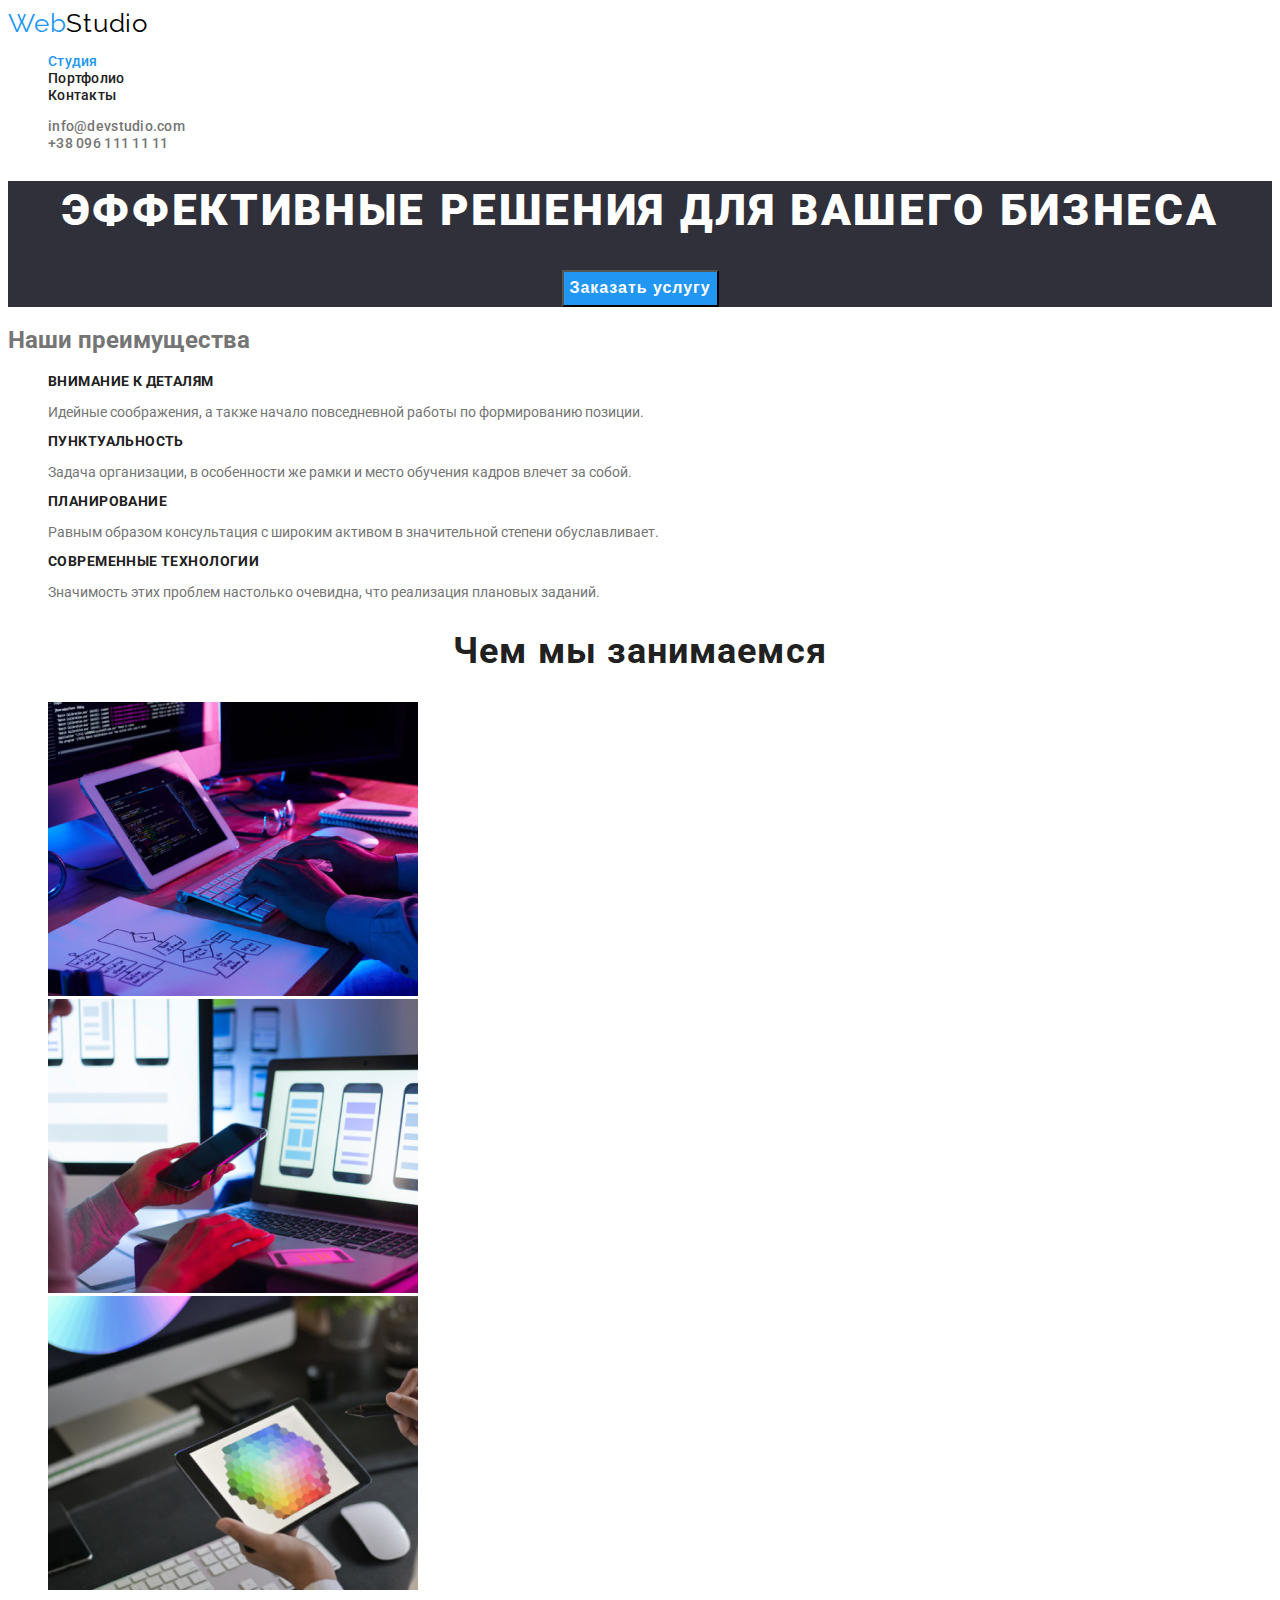
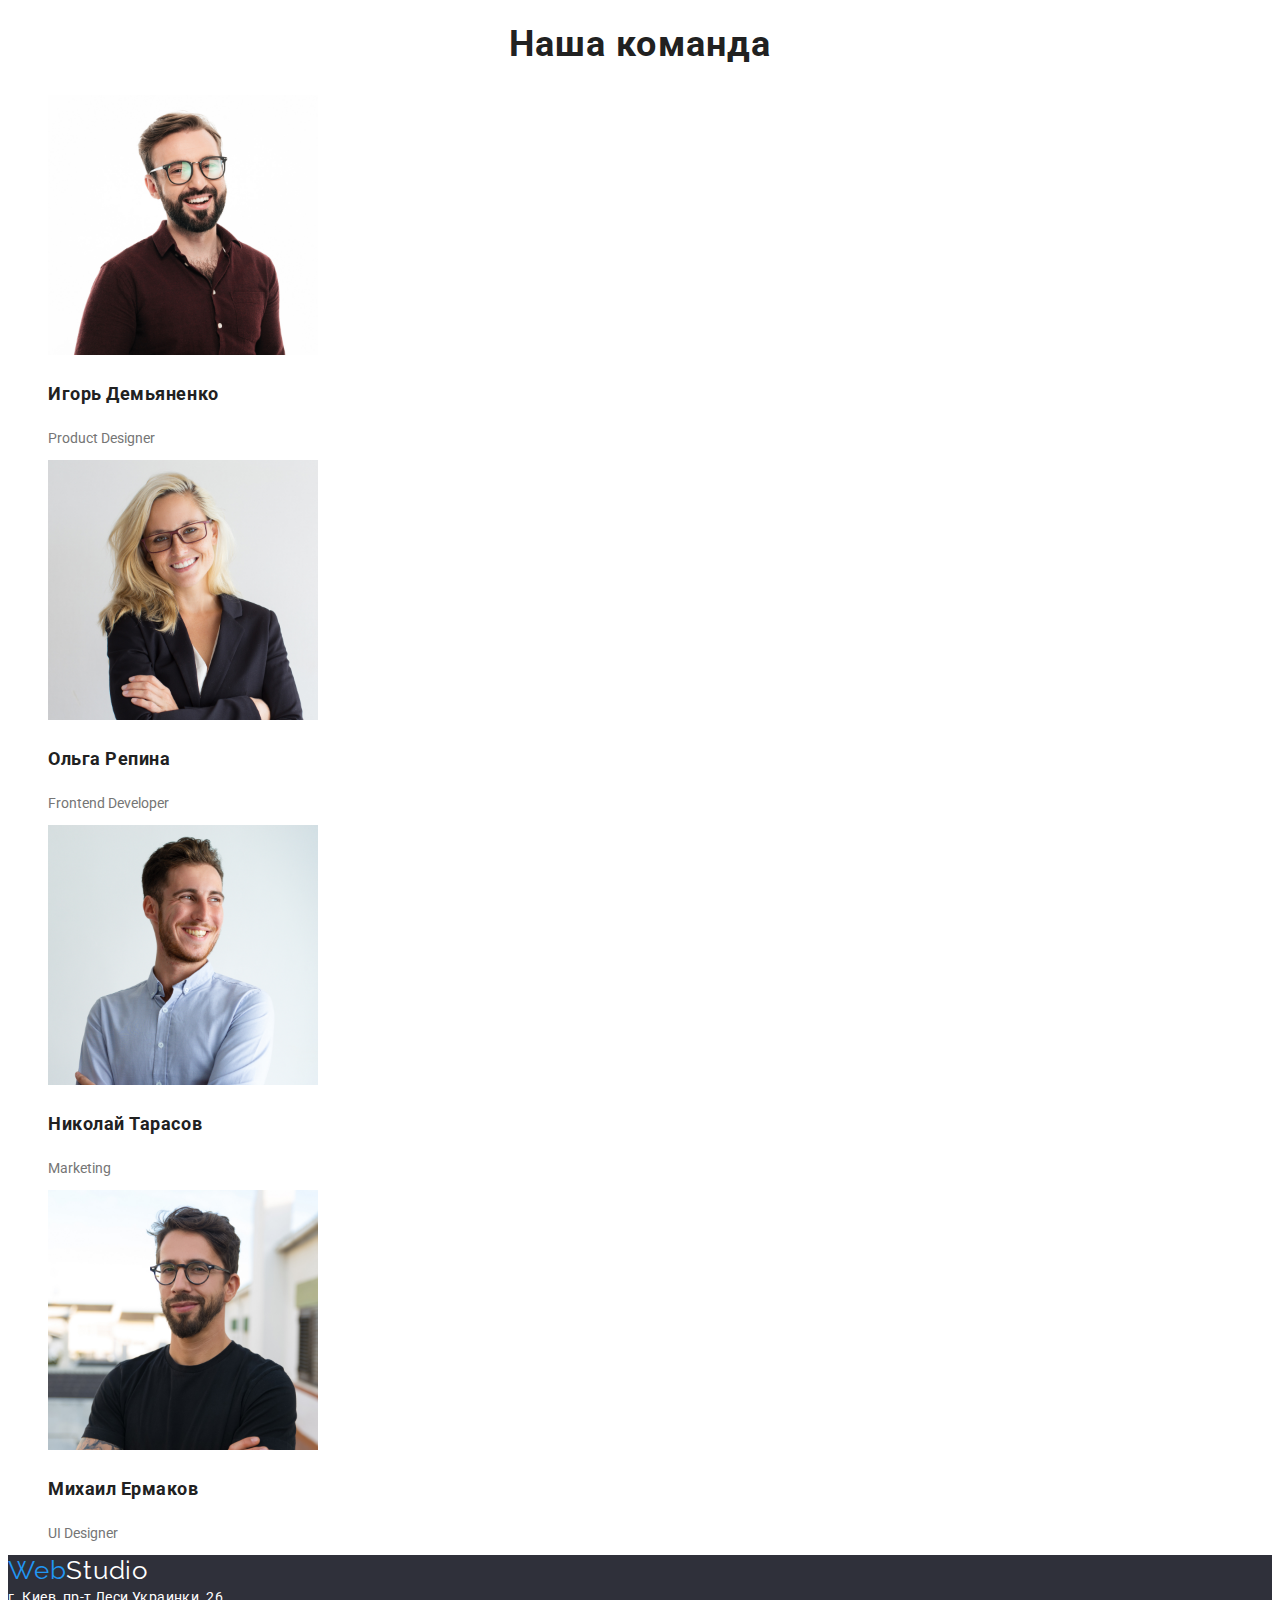
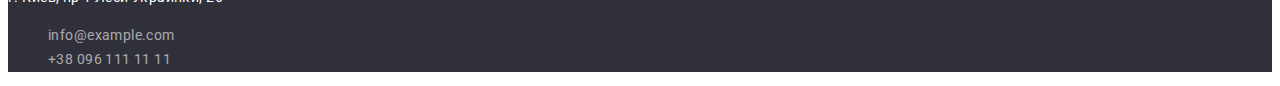
==== index.html @ 25896014 "Add index.html from hw-02 to hw-03" ====
<!DOCTYPE html>
<html lang="ru">
<head>
    <meta charset="UTF-8">
    <meta name="viewport" content="width=device-width, initial-scale=1.0">
    <title>WebStudio</title>
    <link rel="preconnect" href="https://fonts.gstatic.com">
    <link href="https://fonts.googleapis.com/css2?family=Raleway:wght@700&family=Roboto:wght@400;500;700;900&display=swap"
        rel="stylesheet">
    <link rel="stylesheet" href="https://cdnjs.cloudflare.com/ajax/libs/modern-normalize/1.0.0/modern-normalize.min.css"
        integrity="sha512-ISS7cAi1PEhQ8jnbJpJZMd29NlhNj4AWYyLOSp2CE/CsHxTCu+r+t0D2yoJudVrd0/8fTVPUVDzY5Tvli75u/g=="
        crossorigin="anonymous" />
    <link rel="stylesheet" href="./css/styles.css" />  
</head>

<body>
    <!--Шапка сайта-->
    <header class="page-header">
        <nav>
            <a href="./index.html" class="logo">
                <span class="web-logo">Web</span><span class="studio-logo">Studio</span>
            </a>
            <ul class="site-nav list">
                <li><a href="./index.html" class="link current">Студия</a></li>
                <li><a href="./portfolio.html" class="link">Портфолио</a></li>
                <li><a href="./index.html" class="link">Контакты</a></li>
            </ul>
        </nav>
        <address>
            <ul class="contacts-list list">
                <li><a href="mailto:info@devstudio.com" class="contact">info@devstudio.com</a></li>
                <li><a href="tel:+380961111111" class="contact">+38 096 111 11 11</a></li>
            </ul>
        </address>
    </header>

    <!--Main-->
    <main>
        <!--Эффективные решения для вашего бизнеса-->
        <section class="hero">
            <h1 class="hero-title">Эффективные решения для вашего бизнеса</h1>
            <button type="button" class="hero-button">Заказать услугу</button>
        </section>

        <!--Наши преимущества-->
        <section class="section-features">
            <h2>Наши преимущества</h2>
            <ul class="feature-list list">
                <li>
                    <h3 class="title">Внимание к деталям</h3>
                    <p class="text">Идейные соображения, а также начало повседневной работы по формированию позиции.</p>
                </li>
                <li>
                    <h3 class="title">Пунктуальность</h3>
                    <p>Задача организации, в особенности же рамки и место обучения кадров влечет за собой.</p>
                </li>
                <li>
                    <h3 class="title">Планирование</h3>
                    <p>Равным образом консультация с широким активом в значительной степени обуславливает.</p>
                </li>
                <li>
                    <h3 class="title">Современные технологии</h3>
                    <p>Значимость этих проблем настолько очевидна, что реализация плановых заданий.</p>
                </li>
            </ul>
        </section>

        <!--Чем мы занимаемся-->
        <section class="section-work">
            <h2 class="section-title">Чем мы занимаемся</h2>
            <ul class="work-list list">
                <li><img src="./images/pic_1.jpg" alt="Работа за ноутбуком" width="370"></li>
                <li><img src="./images/pic_2.jpg" alt="Одновременная проверка на телефоне" width="370"></li>
                <li><img src="./images/pic_3.jpg" alt="Проверка цветовой гаммы на планшете" width="370"></li>
            </ul>
        </section>

        <!--Наша команда-->
        <section class="section-team">
            <h2 class="section-title">Наша команда</h2>
            <ul class="section-team-list list">
                <li>
                    <img src="./images/team_1.jpg" alt="Игорь Демьяненко" width="270">
                    <h3 class="title">Игорь Демьяненко</h3>
                    <p>Product Designer</p>
                </li>
                <li>
                    <img src="./images/team_2.jpg" alt="Ольга Репина" width="270">
                    <h3 class="title">Ольга Репина</h3>
                    <p>Frontend Developer</p>
                </li>
                <li>
                    <img src="./images/team_3.jpg" alt="Николай Тарасов" width="270">
                    <h3 class="title">Николай Тарасов</h3>
                    <p>Marketing</p>
                </li>
                <li>
                    <img src="./images/team_4.jpg" alt="Михаил Ермаков" width="270">
                    <h3 class="title">Михаил Ермаков</h3>
                    <p>UI Designer</p>
                </li>
            </ul>
        </section>
    </main>

    <!--Footer-->
    <footer>
        <a href="./index.html" class="logo">
            <span class="web-logo">Web</span><span class="studio-logo-footer">Studio</span>
        </a>
                <address class="address-footer">г. Киев, пр-т Леси Украинки, 26</address>
        <ul class="contacts-footer list">
            <li><a href="mailto:info@example.com" class="contact-footer">info@example.com</a></li>
            <li><a href="tel:+380961111111" class="contact-footer">+38 096 111 11 11</a></li>
        </ul>
    </footer>
</body>

</html>
---- css/styles.css ----
/* цвет текста (nav) #212121 */
/* цвет основного текста (contacts i p) #757575 */
/* цвет лого-ховера-активной ссылки (акцент цвет)- #2196F3, #000000, */
/* цвет заголовков - #212121 */
/* цвет фона вторичный (наша команда) - #F5F4FA */
/* цвет адресса в футере - #FFFFFF */
/* цвет контактов в футере - rgba(255, 255, 255, 0.6) */
/* цвет фона в футере - #2F303A */

:root {
  --primary-text-color: #757575;
  --title-text-color: #212121;
  --accent-color: #2196f3;
  --logo-second-part-header-text-color: #000000;
  --primary-bg-color: #ffffff;
  --secondary-bg-color: #f5f4fa;
  --email-tel-footer-color: rgba(255, 255, 255, 0.6);
  --bg-footer-color: #2f303a;
}

body {
  background-color: var(--primary-bg-color);
  color: var(--primary-text-color);

  font-family: Roboto;
}

/* Стили для index.html */

.list {
  list-style: none;
  font-style: normal;
  text-decoration: none;
  font-size: 14px;
}

/* Лого WebStudio */

.logo {
  text-decoration: none;
  font-family: Raleway, sans-serif;
  font-weight: 700px;
  font-size: 26px;
  line-height: 1.19;
  letter-spacing: 0.03em;
}

.web-logo {
  color: var(--accent-color);
}

.studio-logo {
  color: var(--logo-second-part-header-text-color);
}

/* Site-nav */

.site-nav .link {
  color: var(--title-text-color);
}

.site-nav .link,
.contacts-list .contact {
  text-decoration: none;
  font-weight: 500;
  font-size: 14px;
  line-height: 1.14;
  letter-spacing: 0.02em;
}

.site-nav .link:hover,
.site-nav .link:focus,
.contacts-list .contact:hover,
.contacts-list .contact:focus {
  color: var(--accent-color);
}

.site-nav .link.current {
  color: var(--accent-color);
}

.contacts-list .contact {
  color: var(--primary-text-color);
  font-style: normal;
}

/* Эффективные решения для вашего бизнеса */

.hero {
  background-color: var(--bg-footer-color);
  text-align: center;
}

.hero .hero-title {
  font-weight: 900;
  font-size: 44px;
  line-height: 1.36;
  /* text-align: center; */
  letter-spacing: 0.06em;
  text-transform: uppercase;

  color: var(--primary-bg-color);
}

/* Button */

.hero-button {
  /* font-family: inherit; */
  /* font-style: normal; */
  font-weight: 700;
  font-size: 16px;
  line-height: 1.88;
  /* display: flex;
  align-items: center; */
  /* text-align: center; */
  letter-spacing: 0.06em;

  color: var(--primary-bg-color);
  background-color: var(--accent-color);
}

/* Наши преимущества */

.section-features .title {
  font-weight: 700;
  font-size: 14px;
  line-height: 1.14;
  letter-spacing: 0.03em;
  text-transform: uppercase;

  color: var(--title-text-color);
}

/* Наша команда */

.section-title {
  font-weight: 700;
  font-size: 36px;
  line-height: 1.17;
  text-align: center;
  letter-spacing: 0.03em;

  color: var(--title-text-color);
}

.title {
  font-weight: 500;
  font-size: 16px;
  line-height: 1.19;
  /* text-align: center; */
  letter-spacing: 0.03em;

  color: var(--title-text-color);
}

/* Footer */
.studio-logo-footer {
  color: var(--primary-bg-color);
}

footer {
  background-color: var(--bg-footer-color);
}
.address-footer,
.contact-footer {
  font-style: normal;
  font-weight: 400;
  font-size: 14px;
  line-height: 1.71;
  letter-spacing: 0.03em;
}

.address-footer {
  color: var(--primary-bg-color);
}

.contact-footer {
  color: var(--email-tel-footer-color);

  text-decoration: inherit;
}

/* Стили для portfolio.html */

/* Наши работы */
.nav-button .button {
  background-color: var(--secondary-bg-color);
  color: var(--title-text-color);

  font-family: inherit;
  font-weight: 500;
  font-size: 16px;
  line-height: 1.63;
}

.nav-button .button:hover,
.nav-button .button:focus {
  background-color: var(--accent-color);
  color: var(--primary-bg-color);
}

.list .link {
  text-decoration: none;
}

.title {
  font-weight: 700;
  font-size: 18px;
  line-height: 2;

  color: var(--title-text-color);
}

.work-list p {
  font-weight: 400;
  font-size: 16px;
  line-height: 1.88;
  letter-spacing: 0.03em;

  color: var(--primary-text-color);
}
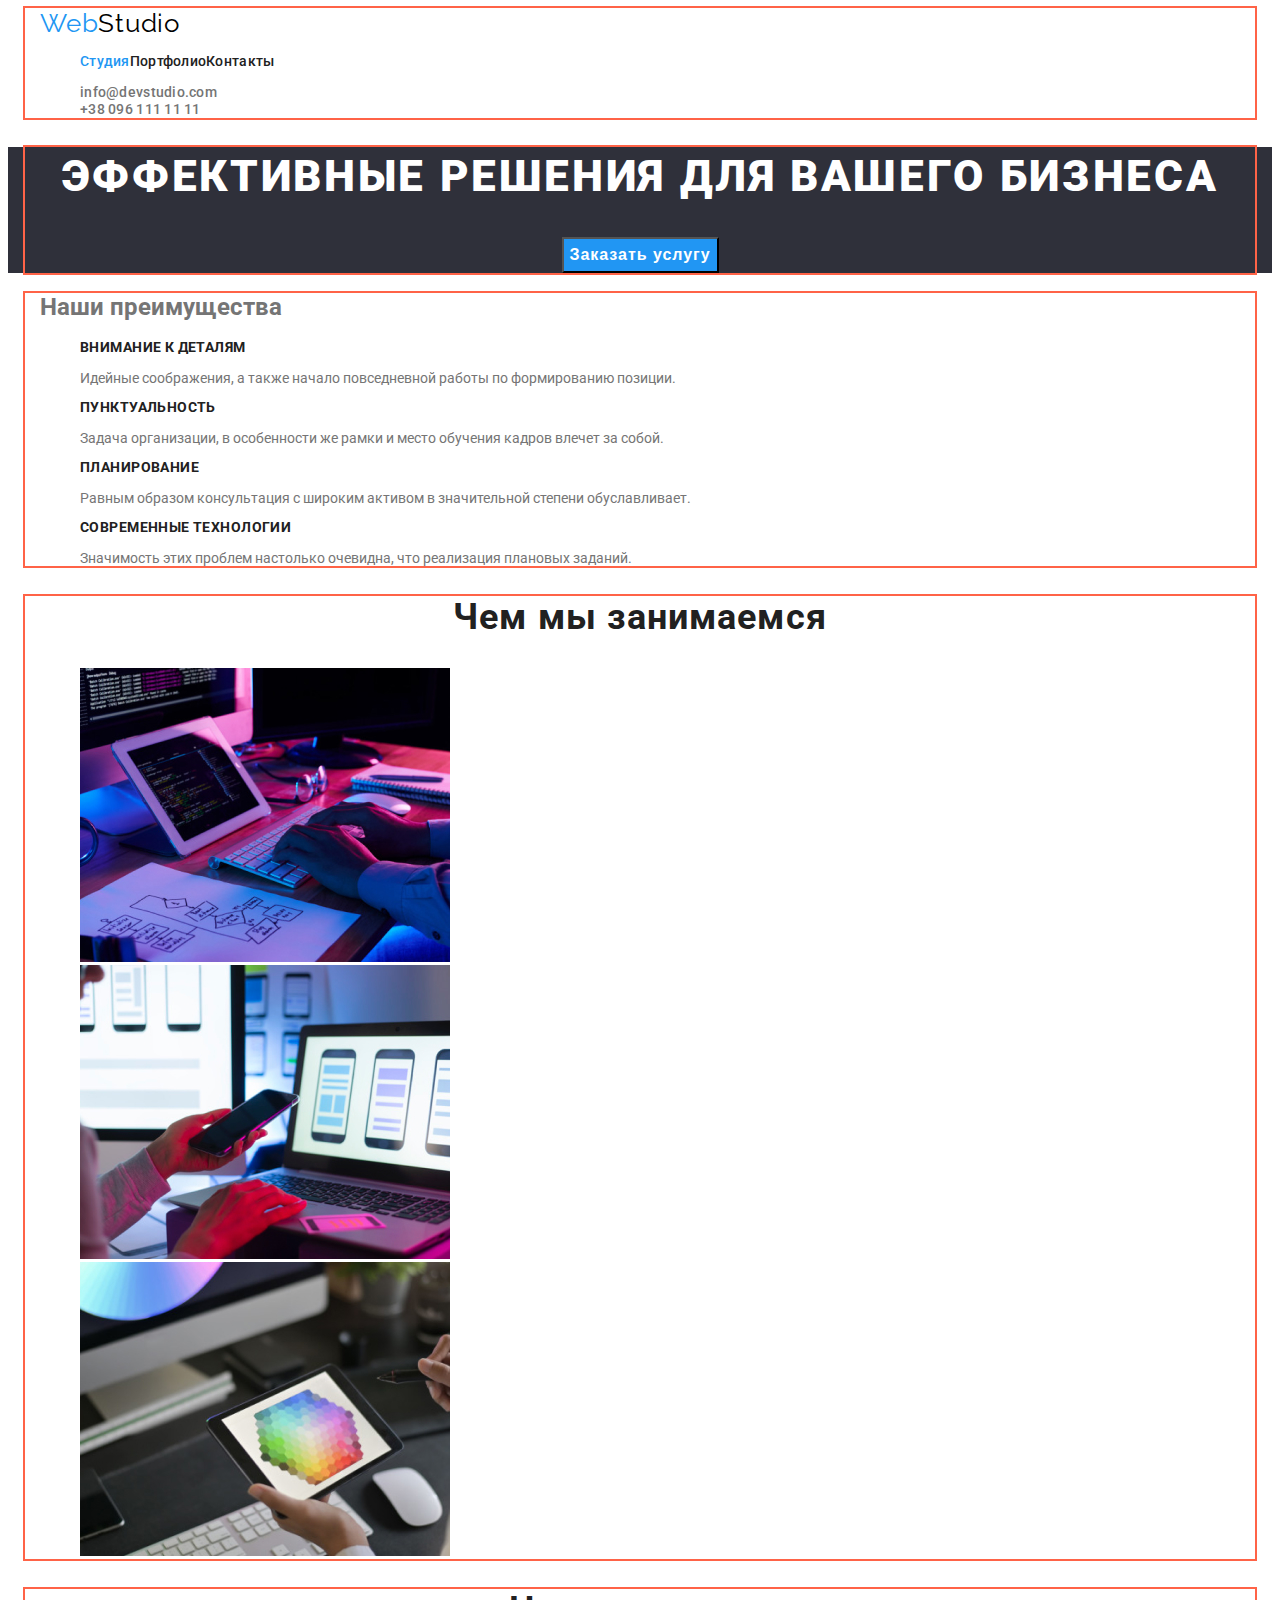
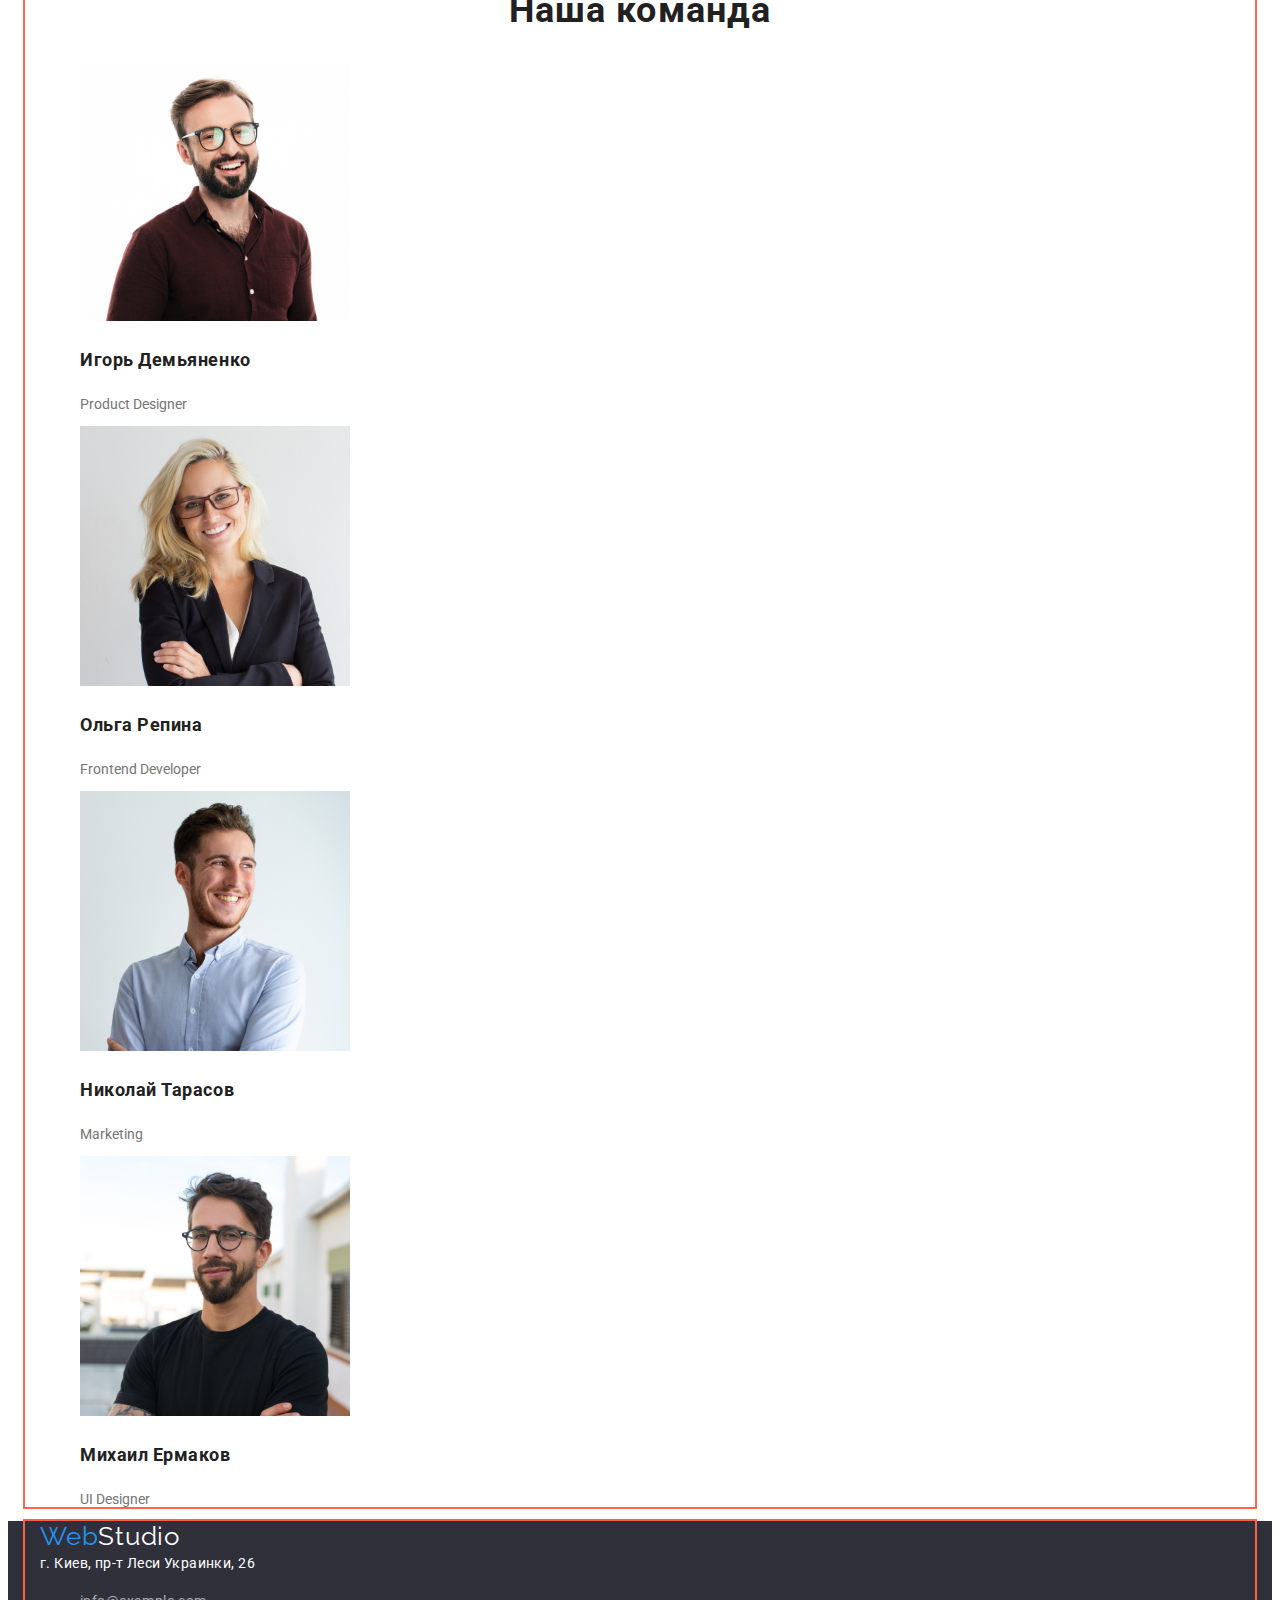
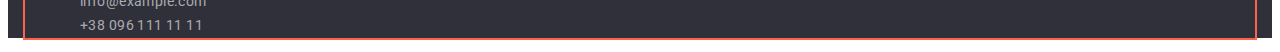
==== commit 4264737f: "Added containers" ====
--- a/index.html
+++ b/index.html
@@ -16,103 +16,115 @@
 <body>
     <!--Шапка сайта-->
     <header class="page-header">
-        <nav>
-            <a href="./index.html" class="logo">
-                <span class="web-logo">Web</span><span class="studio-logo">Studio</span>
-            </a>
-            <ul class="site-nav list">
-                <li><a href="./index.html" class="link current">Студия</a></li>
-                <li><a href="./portfolio.html" class="link">Портфолио</a></li>
-                <li><a href="./index.html" class="link">Контакты</a></li>
-            </ul>
-        </nav>
-        <address>
-            <ul class="contacts-list list">
-                <li><a href="mailto:info@devstudio.com" class="contact">info@devstudio.com</a></li>
-                <li><a href="tel:+380961111111" class="contact">+38 096 111 11 11</a></li>
-            </ul>
-        </address>
+        <div class="container">
+            <nav>
+                <a href="./index.html" class="logo">
+                    <span class="web-logo">Web</span><span class="studio-logo">Studio</span>
+                </a>
+                <ul class="site-nav list">
+                    <li><a href="./index.html" class="link current">Студия</a></li>
+                    <li><a href="./portfolio.html" class="link">Портфолио</a></li>
+                    <li><a href="./index.html" class="link">Контакты</a></li>
+                </ul>
+            </nav>
+            <address>
+                <ul class="contacts-list list">
+                    <li><a href="mailto:info@devstudio.com" class="contact">info@devstudio.com</a></li>
+                    <li><a href="tel:+380961111111" class="contact">+38 096 111 11 11</a></li>
+                </ul>
+            </address>
+        </div>
     </header>
 
     <!--Main-->
     <main>
         <!--Эффективные решения для вашего бизнеса-->
         <section class="hero">
-            <h1 class="hero-title">Эффективные решения для вашего бизнеса</h1>
-            <button type="button" class="hero-button">Заказать услугу</button>
+            <div class ="container">
+                <h1 class="hero-title">Эффективные решения для вашего бизнеса</h1>
+                <button type="button" class="hero-button">Заказать услугу</button>
+            </div>
         </section>
 
         <!--Наши преимущества-->
         <section class="section-features">
-            <h2>Наши преимущества</h2>
-            <ul class="feature-list list">
-                <li>
-                    <h3 class="title">Внимание к деталям</h3>
-                    <p class="text">Идейные соображения, а также начало повседневной работы по формированию позиции.</p>
-                </li>
-                <li>
-                    <h3 class="title">Пунктуальность</h3>
-                    <p>Задача организации, в особенности же рамки и место обучения кадров влечет за собой.</p>
-                </li>
-                <li>
-                    <h3 class="title">Планирование</h3>
-                    <p>Равным образом консультация с широким активом в значительной степени обуславливает.</p>
-                </li>
-                <li>
-                    <h3 class="title">Современные технологии</h3>
-                    <p>Значимость этих проблем настолько очевидна, что реализация плановых заданий.</p>
-                </li>
-            </ul>
+            <div class="container">
+                <h2>Наши преимущества</h2>
+                <ul class="feature-list list">
+                    <li>
+                        <h3 class="title">Внимание к деталям</h3>
+                        <p class="text">Идейные соображения, а также начало повседневной работы по формированию позиции.</p>
+                    </li>
+                    <li>
+                        <h3 class="title">Пунктуальность</h3>
+                        <p>Задача организации, в особенности же рамки и место обучения кадров влечет за собой.</p>
+                    </li>
+                    <li>
+                        <h3 class="title">Планирование</h3>
+                        <p>Равным образом консультация с широким активом в значительной степени обуславливает.</p>
+                    </li>
+                    <li>
+                        <h3 class="title">Современные технологии</h3>
+                        <p>Значимость этих проблем настолько очевидна, что реализация плановых заданий.</p>
+                    </li>
+                </ul>
+            </div>
         </section>
 
         <!--Чем мы занимаемся-->
         <section class="section-work">
-            <h2 class="section-title">Чем мы занимаемся</h2>
-            <ul class="work-list list">
-                <li><img src="./images/pic_1.jpg" alt="Работа за ноутбуком" width="370"></li>
-                <li><img src="./images/pic_2.jpg" alt="Одновременная проверка на телефоне" width="370"></li>
-                <li><img src="./images/pic_3.jpg" alt="Проверка цветовой гаммы на планшете" width="370"></li>
-            </ul>
+            <div class="container">
+                <h2 class="section-title">Чем мы занимаемся</h2>
+                <ul class="work-list list">
+                    <li><img src="./images/pic_1.jpg" alt="Работа за ноутбуком" width="370"></li>
+                    <li><img src="./images/pic_2.jpg" alt="Одновременная проверка на телефоне" width="370"></li>
+                    <li><img src="./images/pic_3.jpg" alt="Проверка цветовой гаммы на планшете" width="370"></li>
+                </ul>
+            </div> 
         </section>
 
         <!--Наша команда-->
         <section class="section-team">
-            <h2 class="section-title">Наша команда</h2>
-            <ul class="section-team-list list">
-                <li>
-                    <img src="./images/team_1.jpg" alt="Игорь Демьяненко" width="270">
-                    <h3 class="title">Игорь Демьяненко</h3>
-                    <p>Product Designer</p>
-                </li>
-                <li>
-                    <img src="./images/team_2.jpg" alt="Ольга Репина" width="270">
-                    <h3 class="title">Ольга Репина</h3>
-                    <p>Frontend Developer</p>
-                </li>
-                <li>
-                    <img src="./images/team_3.jpg" alt="Николай Тарасов" width="270">
-                    <h3 class="title">Николай Тарасов</h3>
-                    <p>Marketing</p>
-                </li>
-                <li>
-                    <img src="./images/team_4.jpg" alt="Михаил Ермаков" width="270">
-                    <h3 class="title">Михаил Ермаков</h3>
-                    <p>UI Designer</p>
-                </li>
-            </ul>
+            <div class="container">
+                <h2 class="section-title">Наша команда</h2>
+                <ul class="section-team-list list">
+                    <li>
+                        <img src="./images/team_1.jpg" alt="Игорь Демьяненко" width="270">
+                        <h3 class="title">Игорь Демьяненко</h3>
+                        <p>Product Designer</p>
+                    </li>
+                    <li>
+                        <img src="./images/team_2.jpg" alt="Ольга Репина" width="270">
+                        <h3 class="title">Ольга Репина</h3>
+                        <p>Frontend Developer</p>
+                    </li>
+                    <li>
+                        <img src="./images/team_3.jpg" alt="Николай Тарасов" width="270">
+                        <h3 class="title">Николай Тарасов</h3>
+                        <p>Marketing</p>
+                    </li>
+                    <li>
+                        <img src="./images/team_4.jpg" alt="Михаил Ермаков" width="270">
+                        <h3 class="title">Михаил Ермаков</h3>
+                        <p>UI Designer</p>
+                    </li>
+                </ul>
+            </div>
         </section>
     </main>
 
     <!--Footer-->
     <footer>
-        <a href="./index.html" class="logo">
-            <span class="web-logo">Web</span><span class="studio-logo-footer">Studio</span>
-        </a>
-                <address class="address-footer">г. Киев, пр-т Леси Украинки, 26</address>
-        <ul class="contacts-footer list">
-            <li><a href="mailto:info@example.com" class="contact-footer">info@example.com</a></li>
-            <li><a href="tel:+380961111111" class="contact-footer">+38 096 111 11 11</a></li>
-        </ul>
+        <div class="container">
+            <a href="./index.html" class="logo">
+                <span class="web-logo">Web</span><span class="studio-logo-footer">Studio</span>
+            </a>
+            <address class="address-footer">г. Киев, пр-т Леси Украинки, 26</address>
+            <ul class="contacts-footer list">
+                <li><a href="mailto:info@example.com" class="contact-footer">info@example.com</a></li>
+                <li><a href="tel:+380961111111" class="contact-footer">+38 096 111 11 11</a></li>
+            </ul>
+        </div>
     </footer>
 </body>
 
--- a/css/styles.css
+++ b/css/styles.css
@@ -34,6 +34,18 @@
   font-size: 14px;
 }
 
+/* Common */
+
+.container {
+  width: 1200px;
+  margin-right: auto;
+  margin-left: auto;
+  padding-left: 15px;
+  padding-right: 15px;
+
+  outline: 2px solid tomato;
+}
+
 /* Лого WebStudio */
 
 .logo {
@@ -54,6 +66,10 @@
 }
 
 /* Site-nav */
+
+.site-nav {
+  display: flex;
+}
 
 .site-nav .link {
   color: var(--title-text-color);
@@ -107,9 +123,12 @@
 .hero-button {
   /* font-family: inherit; */
   /* font-style: normal; */
+  display: inline-block;
   font-weight: 700;
   font-size: 16px;
   line-height: 1.88;
+
+  padding: 10px, 32px;
   /* display: flex;
   align-items: center; */
   /* text-align: center; */
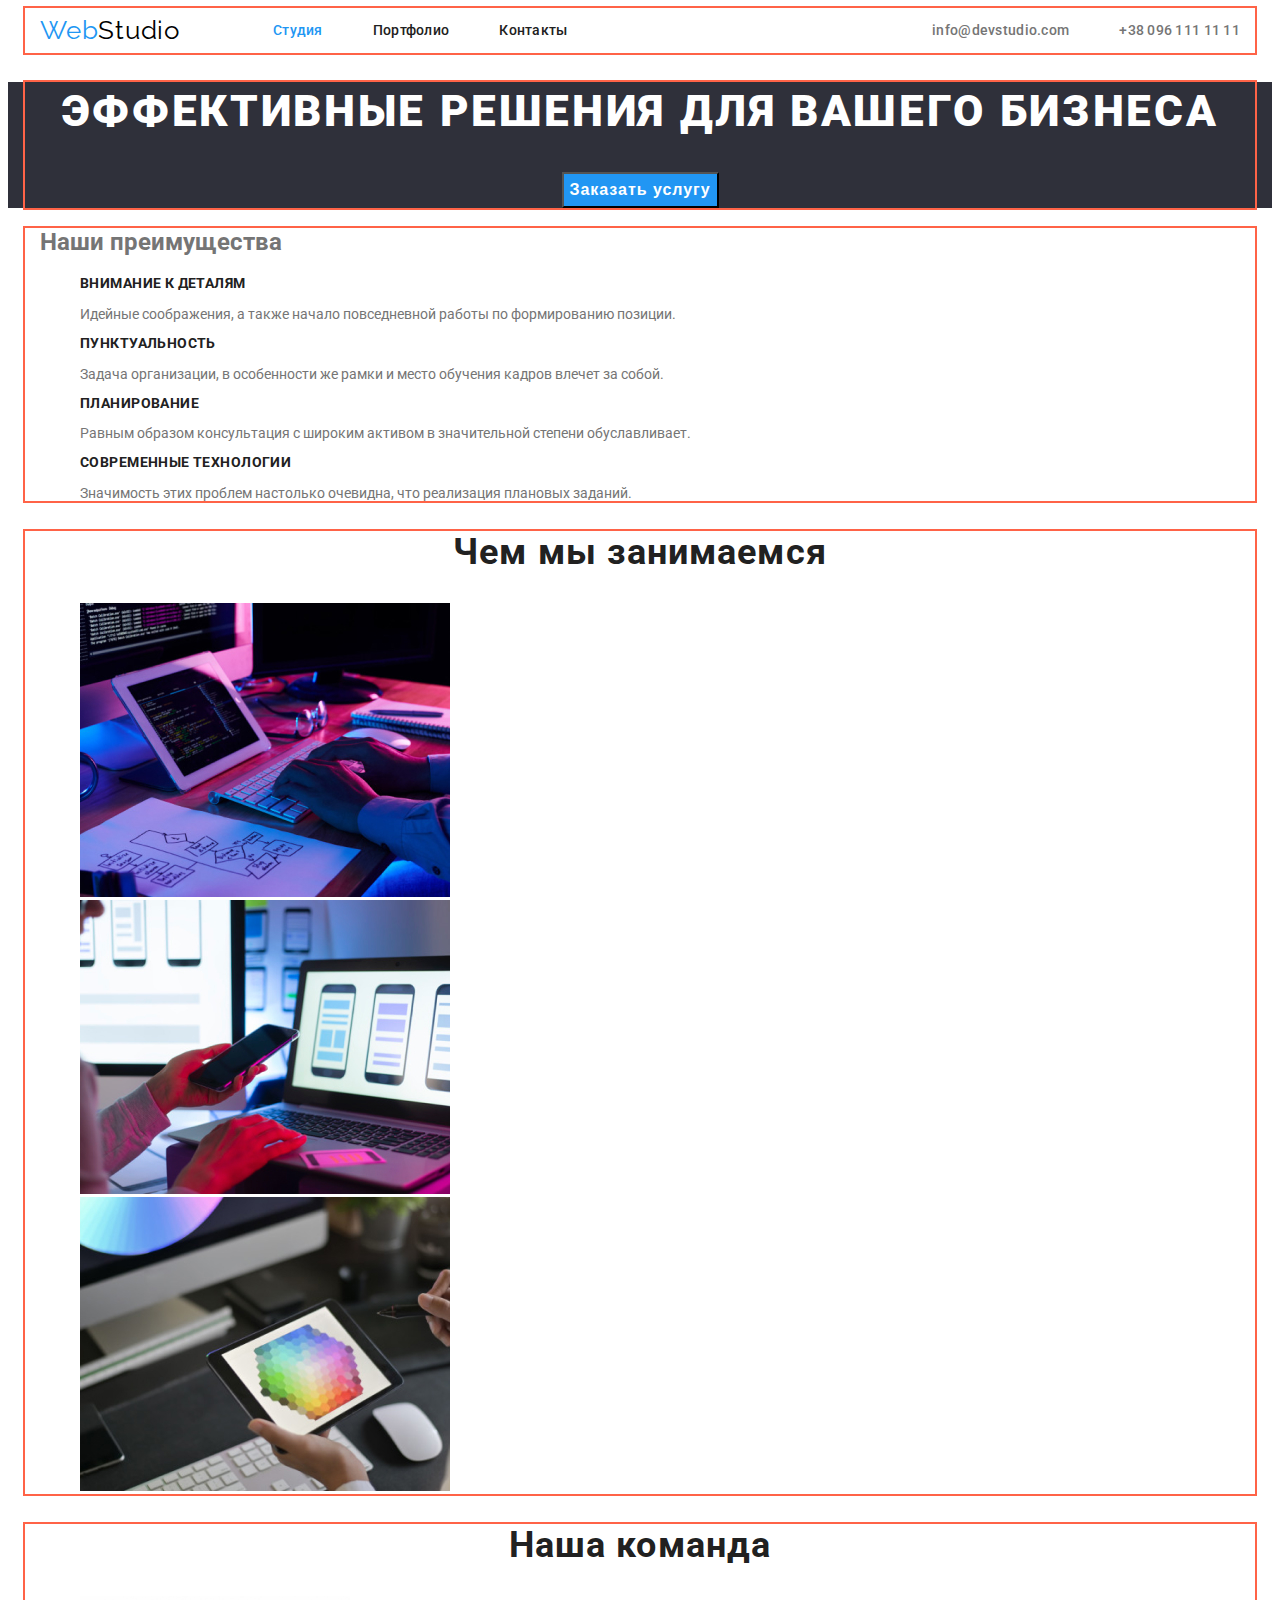
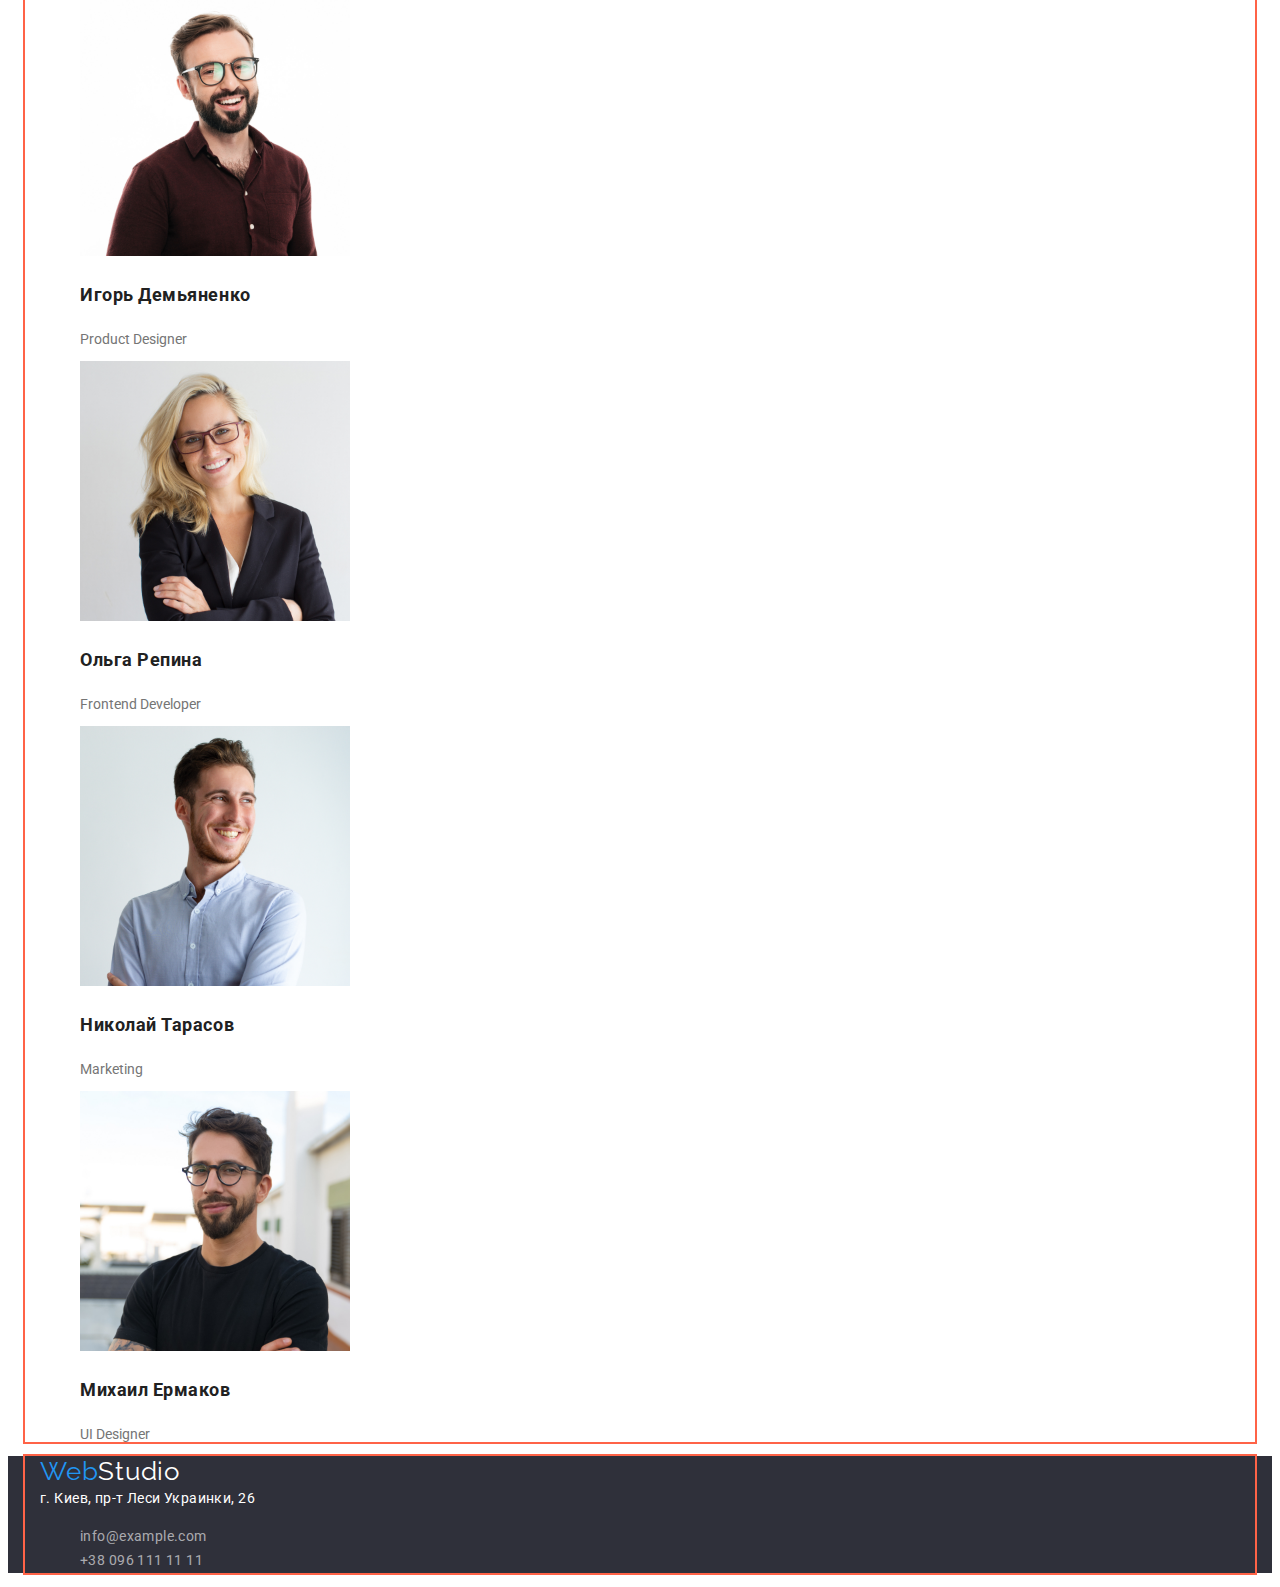
==== commit e8495c4e: "Added header" ====
--- a/index.html
+++ b/index.html
@@ -17,20 +17,20 @@
     <!--Шапка сайта-->
     <header class="page-header">
         <div class="container">
-            <nav>
+            <nav class="links">
                 <a href="./index.html" class="logo">
                     <span class="web-logo">Web</span><span class="studio-logo">Studio</span>
                 </a>
                 <ul class="site-nav list">
-                    <li><a href="./index.html" class="link current">Студия</a></li>
-                    <li><a href="./portfolio.html" class="link">Портфолио</a></li>
-                    <li><a href="./index.html" class="link">Контакты</a></li>
+                    <li class="item"><a href="./index.html" class="link current">Студия</a></li>
+                    <li class="item"><a href="./portfolio.html" class="link">Портфолио</a></li>
+                    <li class="item"><a href="./index.html" class="link">Контакты</a></li>
                 </ul>
             </nav>
-            <address>
+            <address class="address-list">
                 <ul class="contacts-list list">
-                    <li><a href="mailto:info@devstudio.com" class="contact">info@devstudio.com</a></li>
-                    <li><a href="tel:+380961111111" class="contact">+38 096 111 11 11</a></li>
+                    <li class="item"><a href="mailto:info@devstudio.com" class="contact">info@devstudio.com</a></li>
+                    <li class="item"><a href="tel:+380961111111" class="contact">+38 096 111 11 11</a></li>
                 </ul>
             </address>
         </div>
@@ -125,6 +125,7 @@
                 <li><a href="tel:+380961111111" class="contact-footer">+38 096 111 11 11</a></li>
             </ul>
         </div>
+
     </footer>
 </body>
 
--- a/css/styles.css
+++ b/css/styles.css
@@ -43,12 +43,27 @@
   padding-left: 15px;
   padding-right: 15px;
 
+  /* Аналог 
+  margin: 0 auto;
+  padding: 0 15px; */
+
   outline: 2px solid tomato;
 }
 
 /* Лого WebStudio */
 
+.page-header > .container {
+  display: flex;
+  align-items: center;
+}
+
+.links {
+  display: flex;
+  align-items: center;
+}
 .logo {
+  margin-right: 93px;
+
   text-decoration: none;
   font-family: Raleway, sans-serif;
   font-weight: 700px;
@@ -69,10 +84,35 @@
 
 .site-nav {
   display: flex;
+  padding-left: 0;
+}
+
+/* .item {
+  display: block;
+} */
+
+.site-nav .item:not(:last-child) {
+  margin-right: 50px;
 }
 
 .site-nav .link {
   color: var(--title-text-color);
+}
+
+.address-list {
+  display: flex;
+  margin-left: auto;
+}
+
+.contacts-list {
+  display: flex;
+  align-items: center;
+
+  padding-left: 0;
+}
+
+.contacts-list > .item:not(:last-child) {
+  margin-right: 50px;
 }
 
 .site-nav .link,
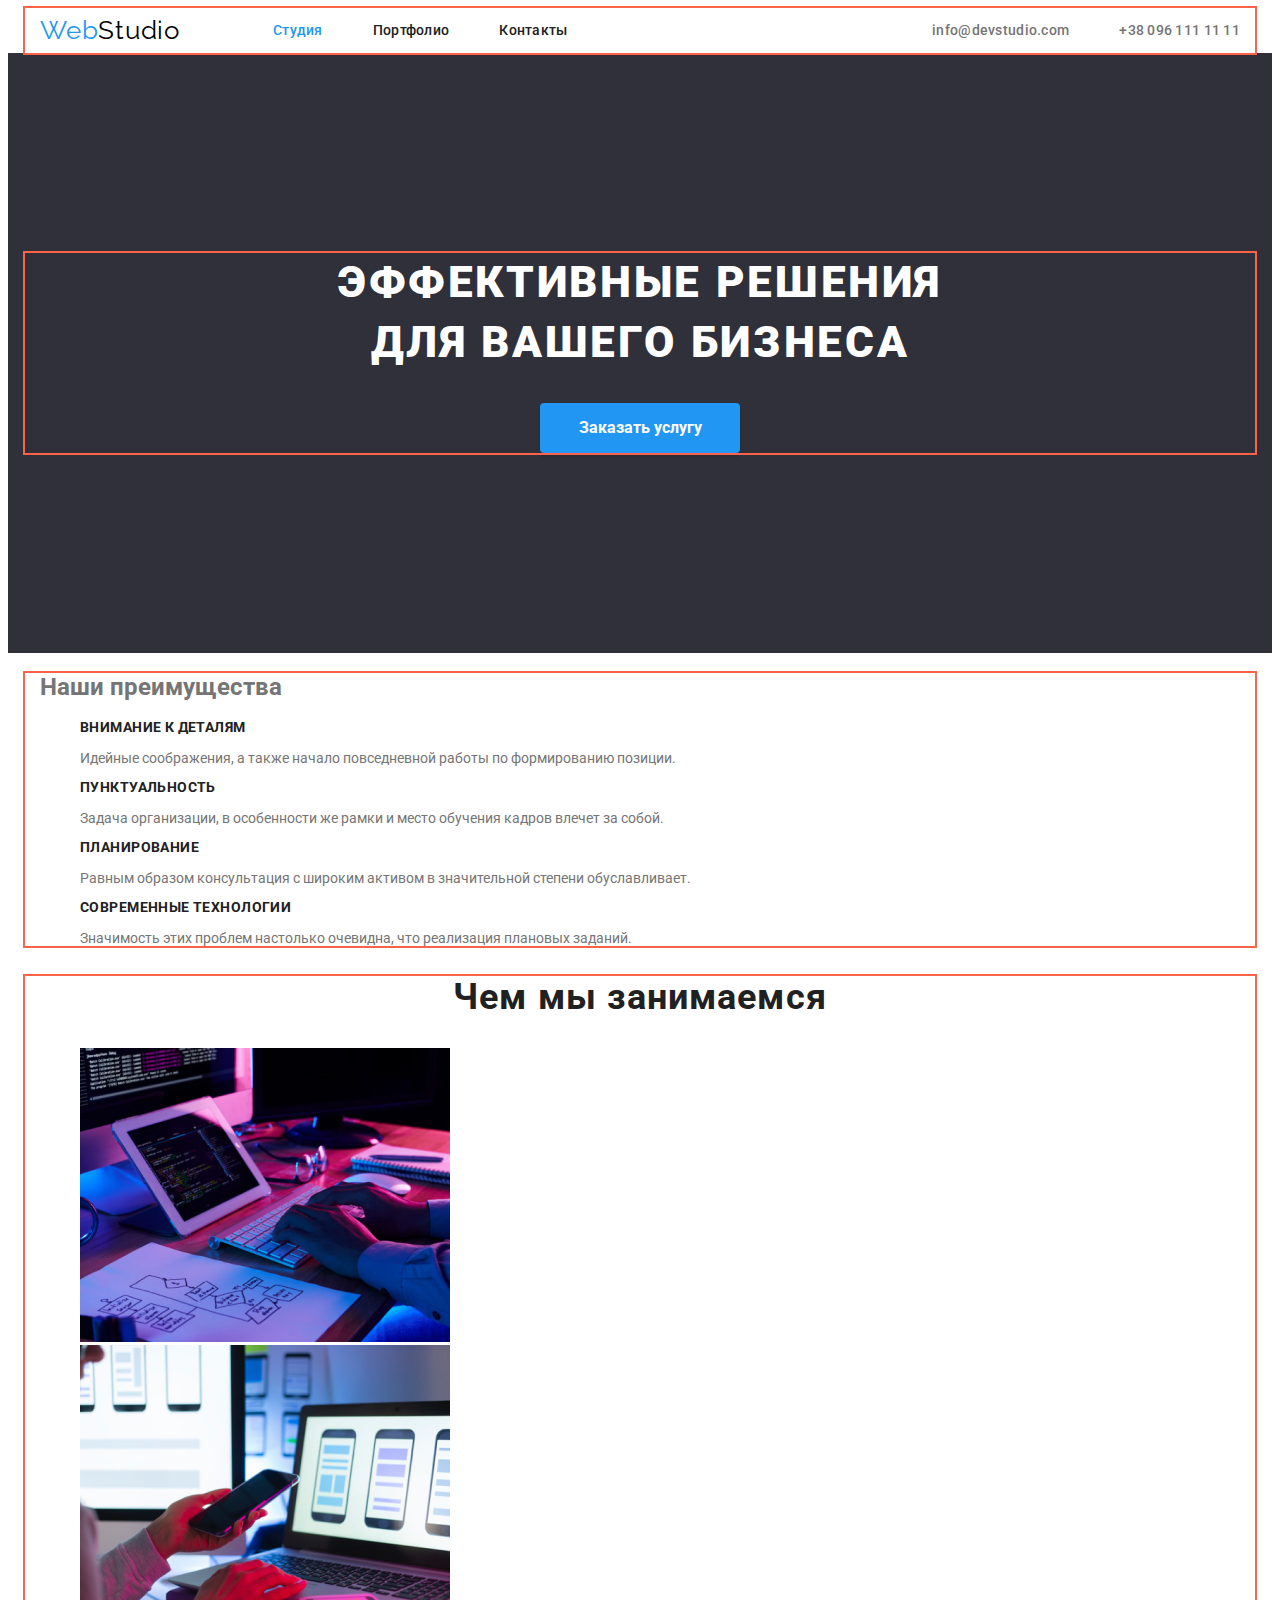
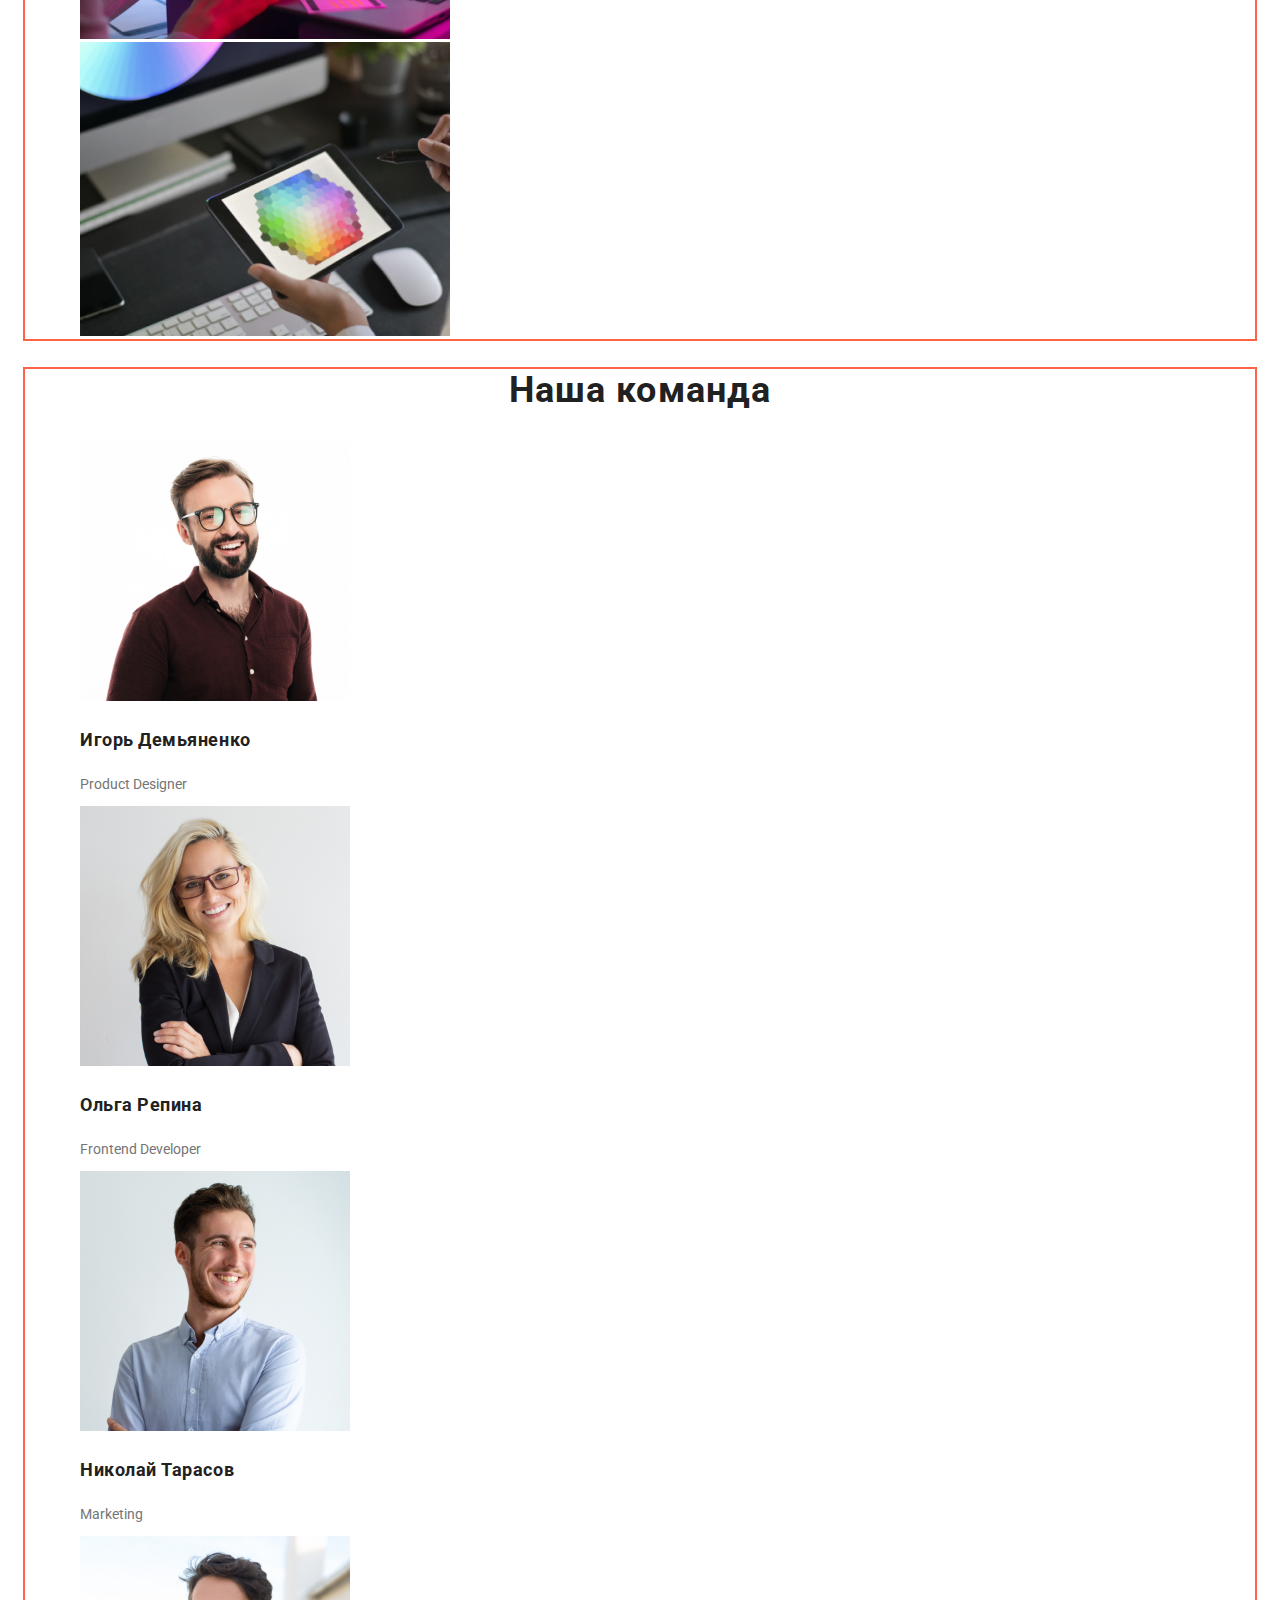
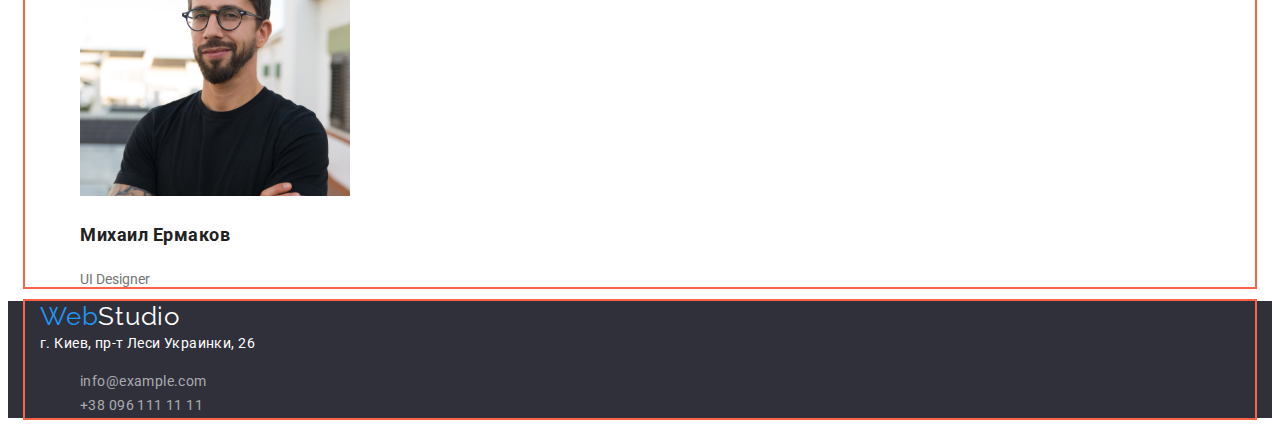
==== commit 479eeb08: "Added class hero, button" ====
--- a/index.html
+++ b/index.html
@@ -41,7 +41,7 @@
         <!--Эффективные решения для вашего бизнеса-->
         <section class="hero">
             <div class ="container">
-                <h1 class="hero-title">Эффективные решения для вашего бизнеса</h1>
+                <h1 class="hero-title">Эффективные решения<br>для вашего бизнеса</h1>
                 <button type="button" class="hero-button">Заказать услугу</button>
             </div>
         </section>
--- a/css/styles.css
+++ b/css/styles.css
@@ -19,6 +19,8 @@
 }
 
 body {
+  /* автоматичний марджин 0 примінився від нормалайз */
+  /* margin: 0; */
   background-color: var(--primary-bg-color);
   color: var(--primary-text-color);
 
@@ -27,6 +29,8 @@
 
 /* Стили для index.html */
 
+/* Common */
+
 .list {
   list-style: none;
   font-style: normal;
@@ -34,7 +38,9 @@
   font-size: 14px;
 }
 
-/* Common */
+h1 {
+  margin: 0;
+}
 
 .container {
   width: 1200px;
@@ -52,15 +58,12 @@
 
 /* Лого WebStudio */
 
-.page-header > .container {
+.page-header > .container,
+.links {
   display: flex;
   align-items: center;
 }
 
-.links {
-  display: flex;
-  align-items: center;
-}
 .logo {
   margin-right: 93px;
 
@@ -86,10 +89,6 @@
   display: flex;
   padding-left: 0;
 }
-
-/* .item {
-  display: block;
-} */
 
 .site-nav .item:not(:last-child) {
   margin-right: 50px;
@@ -143,15 +142,19 @@
 /* Эффективные решения для вашего бизнеса */
 
 .hero {
+  padding-top: 200px;
+  padding-bottom: 200px;
+
+  text-align: center;
+
   background-color: var(--bg-footer-color);
-  text-align: center;
 }
 
 .hero .hero-title {
+  margin-bottom: 30px;
   font-weight: 900;
   font-size: 44px;
   line-height: 1.36;
-  /* text-align: center; */
   letter-spacing: 0.06em;
   text-transform: uppercase;
 
@@ -161,18 +164,25 @@
 /* Button */
 
 .hero-button {
-  /* font-family: inherit; */
-  /* font-style: normal; */
+  font-family: inherit;
+  font-style: normal;
   display: inline-block;
-  font-weight: 700;
+  padding: 10px 32px;
+  border-radius: 4px;
+  min-width: 200px;
+  height: 50px;
+  box-shadow: 0px 4px 4px rgba(0, 0, 0, 0.15);
+  font-weight: 700;
+  border-style: none;
+  outline: none;
   font-size: 16px;
   line-height: 1.88;
-
-  padding: 10px, 32px;
+  cursor: pointer;
+
   /* display: flex;
   align-items: center; */
   /* text-align: center; */
-  letter-spacing: 0.06em;
+  /* letter-spacing: 0.06em; */
 
   color: var(--primary-bg-color);
   background-color: var(--accent-color);
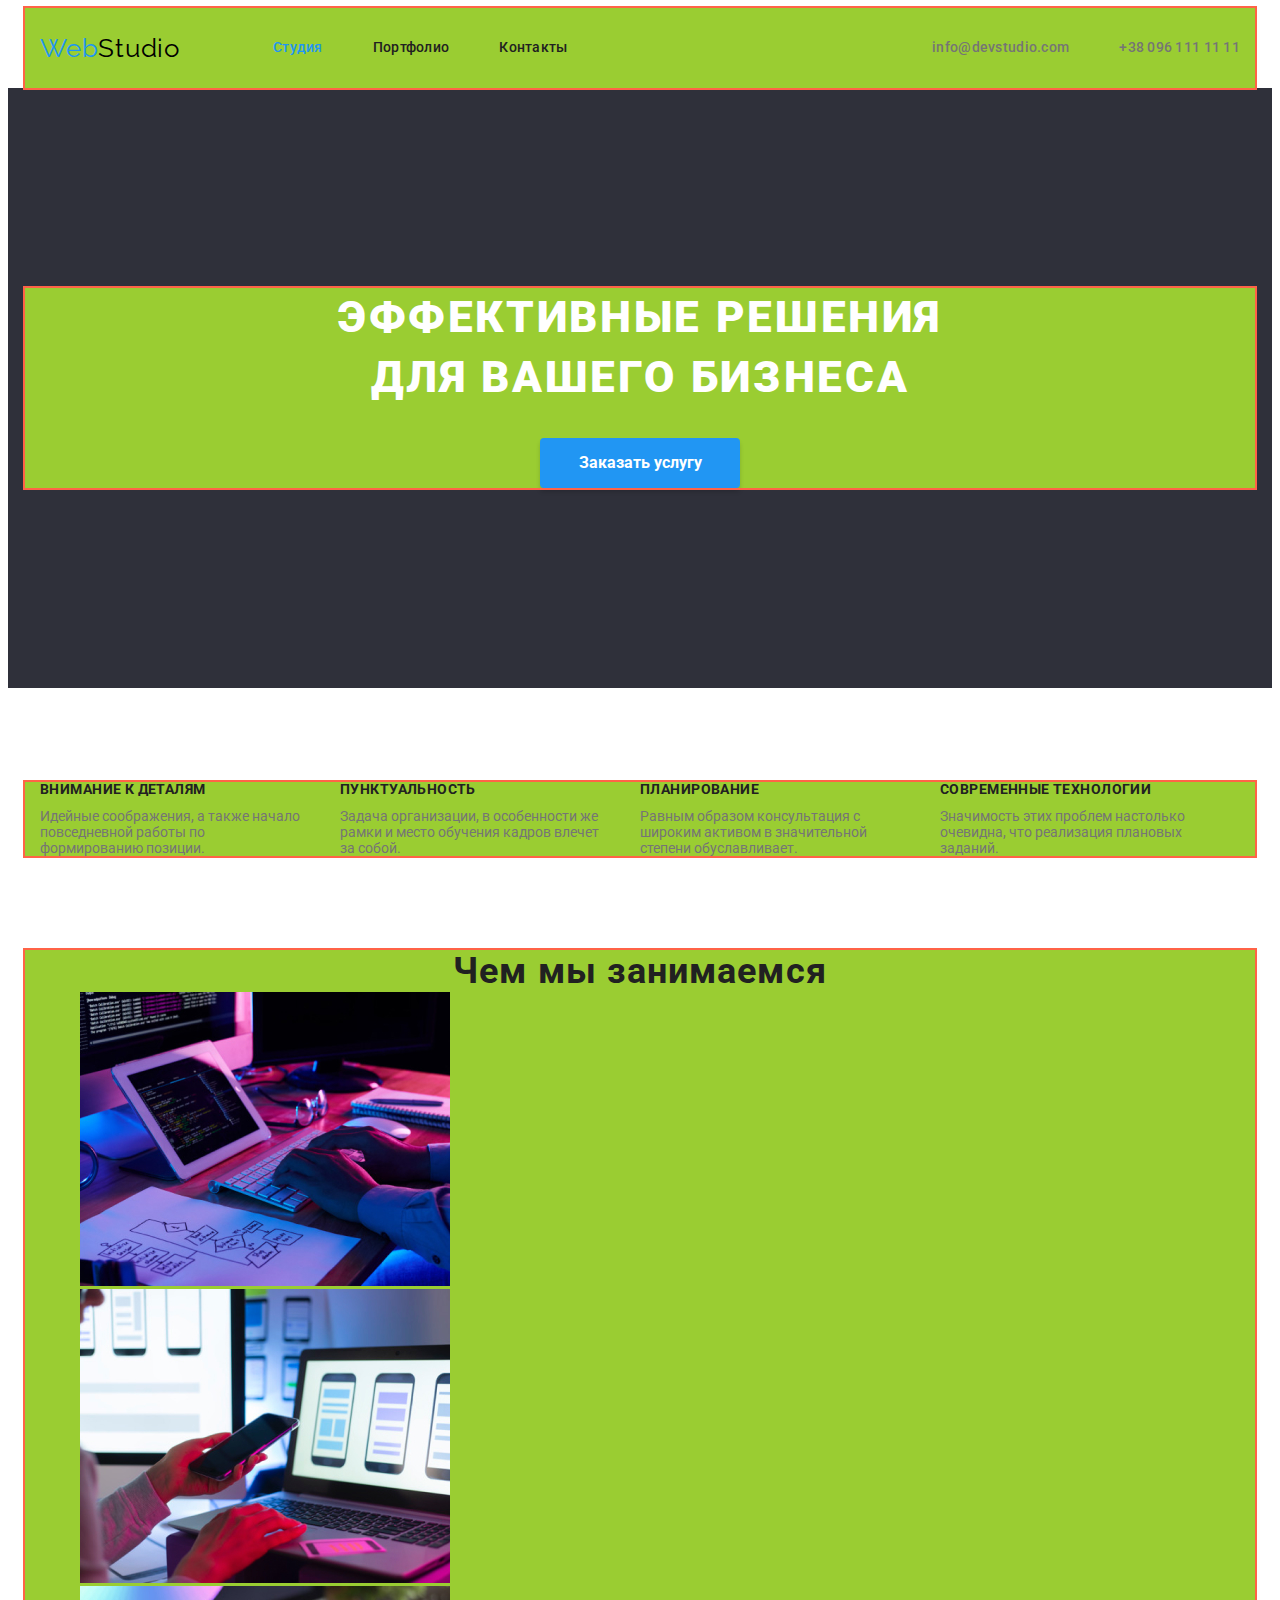
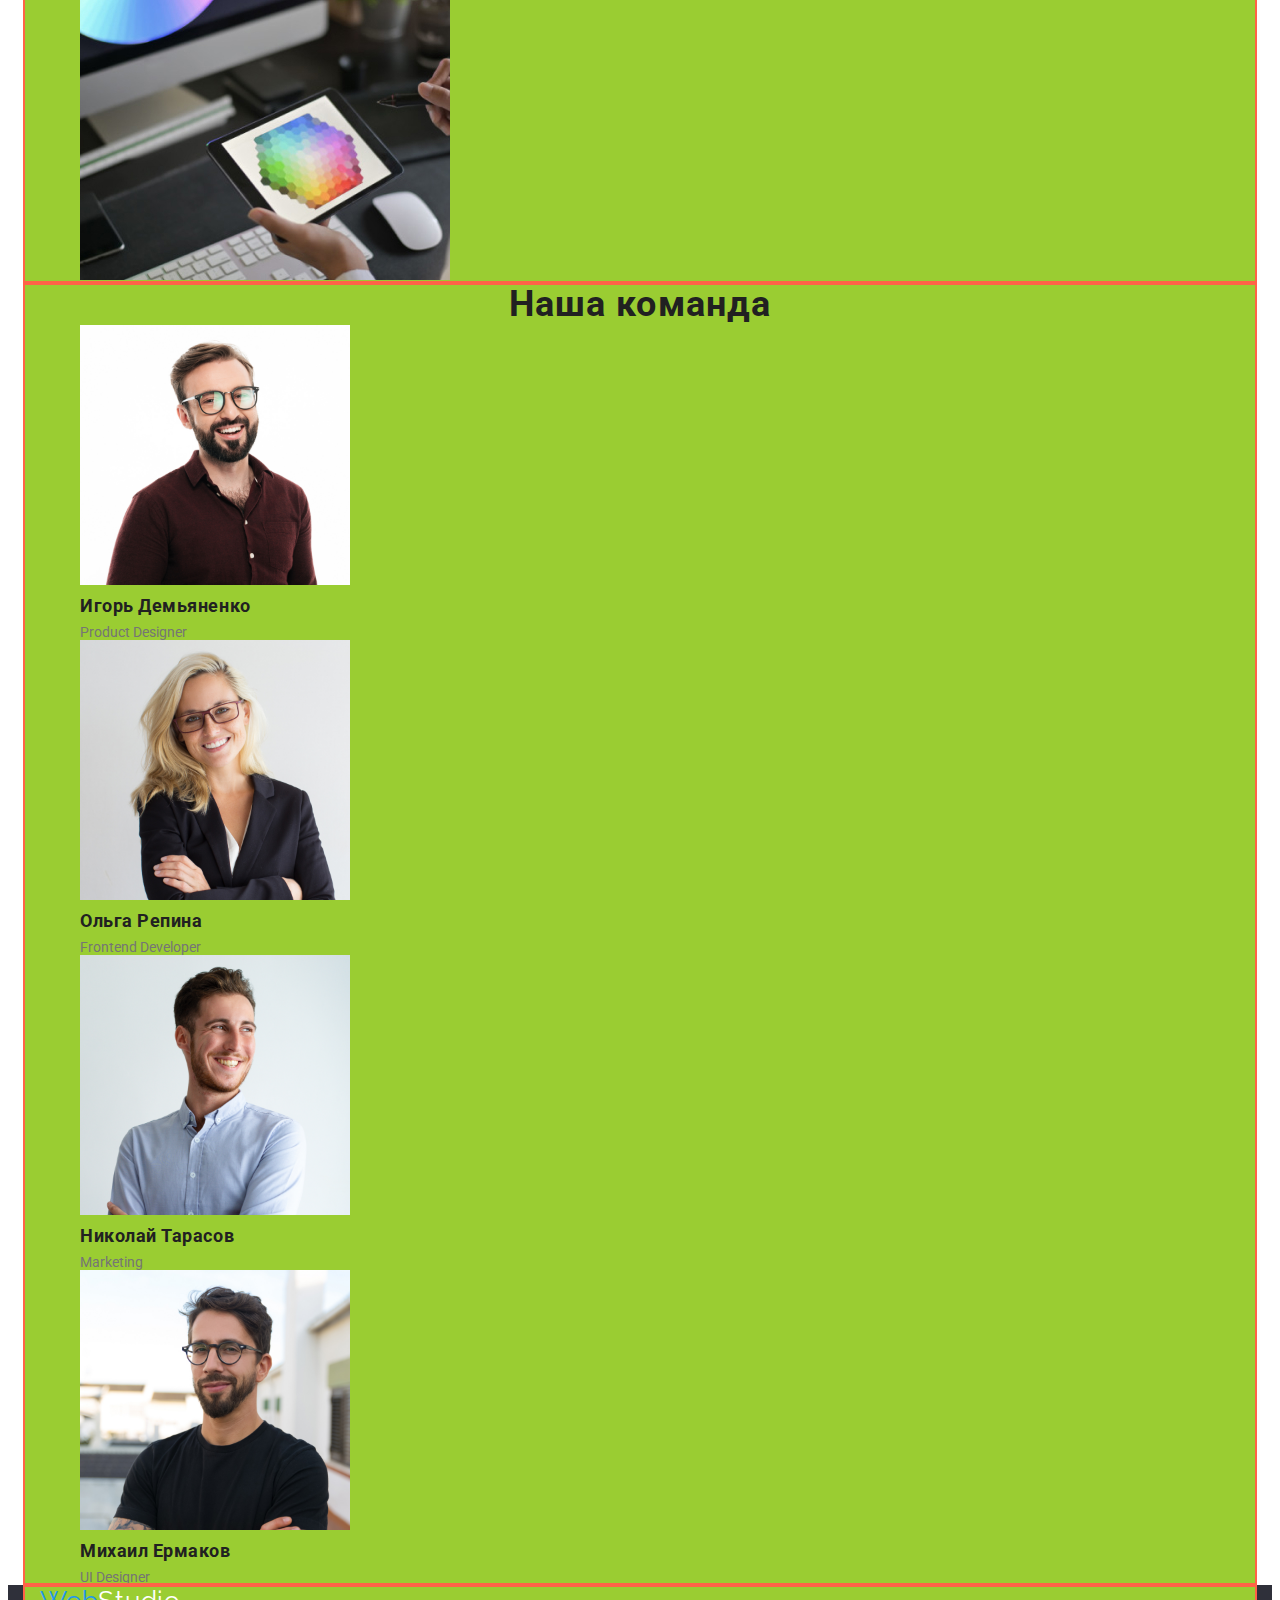
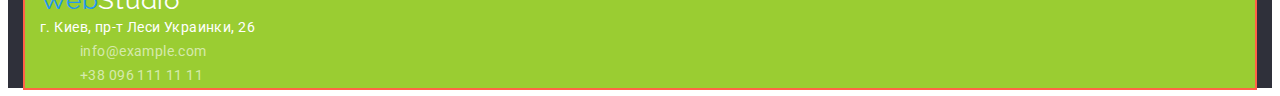
==== commit 77d93d02: "Added class visually-hidden, class items, paddings & margins" ====
--- a/index.html
+++ b/index.html
@@ -49,21 +49,21 @@
         <!--Наши преимущества-->
         <section class="section-features">
             <div class="container">
-                <h2>Наши преимущества</h2>
+                <h2 class="visually-hidden">Наши преимущества</h2>
                 <ul class="feature-list list">
-                    <li>
+                    <li class="item">
                         <h3 class="title">Внимание к деталям</h3>
                         <p class="text">Идейные соображения, а также начало повседневной работы по формированию позиции.</p>
                     </li>
-                    <li>
+                    <li class="item">
                         <h3 class="title">Пунктуальность</h3>
                         <p>Задача организации, в особенности же рамки и место обучения кадров влечет за собой.</p>
                     </li>
-                    <li>
+                    <li class="item">
                         <h3 class="title">Планирование</h3>
                         <p>Равным образом консультация с широким активом в значительной степени обуславливает.</p>
                     </li>
-                    <li>
+                    <li class="item">
                         <h3 class="title">Современные технологии</h3>
                         <p>Значимость этих проблем настолько очевидна, что реализация плановых заданий.</p>
                     </li>
--- a/css/styles.css
+++ b/css/styles.css
@@ -38,7 +38,11 @@
   font-size: 14px;
 }
 
-h1 {
+h1,
+h2,
+h3,
+p,
+ul {
   margin: 0;
 }
 
@@ -54,6 +58,7 @@
   padding: 0 15px; */
 
   outline: 2px solid tomato;
+  background-color: yellowgreen;
 }
 
 /* Лого WebStudio */
@@ -88,6 +93,8 @@
 .site-nav {
   display: flex;
   padding-left: 0;
+  /* padding-top: 32px;
+  padding-bottom: 32px; */
 }
 
 .site-nav .item:not(:last-child) {
@@ -95,6 +102,10 @@
 }
 
 .site-nav .link {
+  display: block;
+  padding-top: 32px;
+  padding-bottom: 32px;
+
   color: var(--title-text-color);
 }
 
@@ -135,6 +146,10 @@
 }
 
 .contacts-list .contact {
+  display: block;
+  padding-top: 32px;
+  padding-bottom: 32px;
+
   color: var(--primary-text-color);
   font-style: normal;
 }
@@ -190,7 +205,37 @@
 
 /* Наши преимущества */
 
-.section-features .title {
+.visually-hidden {
+  position: absolute;
+  clip: rect(0 0 0 0);
+  width: 1px;
+  height: 1px;
+  margin: -1px;
+}
+
+.feature-list {
+  display: flex;
+  padding-left: 0;
+}
+
+.feature-list .item {
+  width: 270px;
+}
+
+.feature-list .item:not(:last-child) {
+  margin-right: 30px;
+}
+
+.section-features {
+  padding-top: 94px;
+  padding-bottom: 94px;
+}
+
+/* .section-features .title  */
+
+.feature-list .title {
+  margin-bottom: 10px;
+
   font-weight: 700;
   font-size: 14px;
   line-height: 1.14;
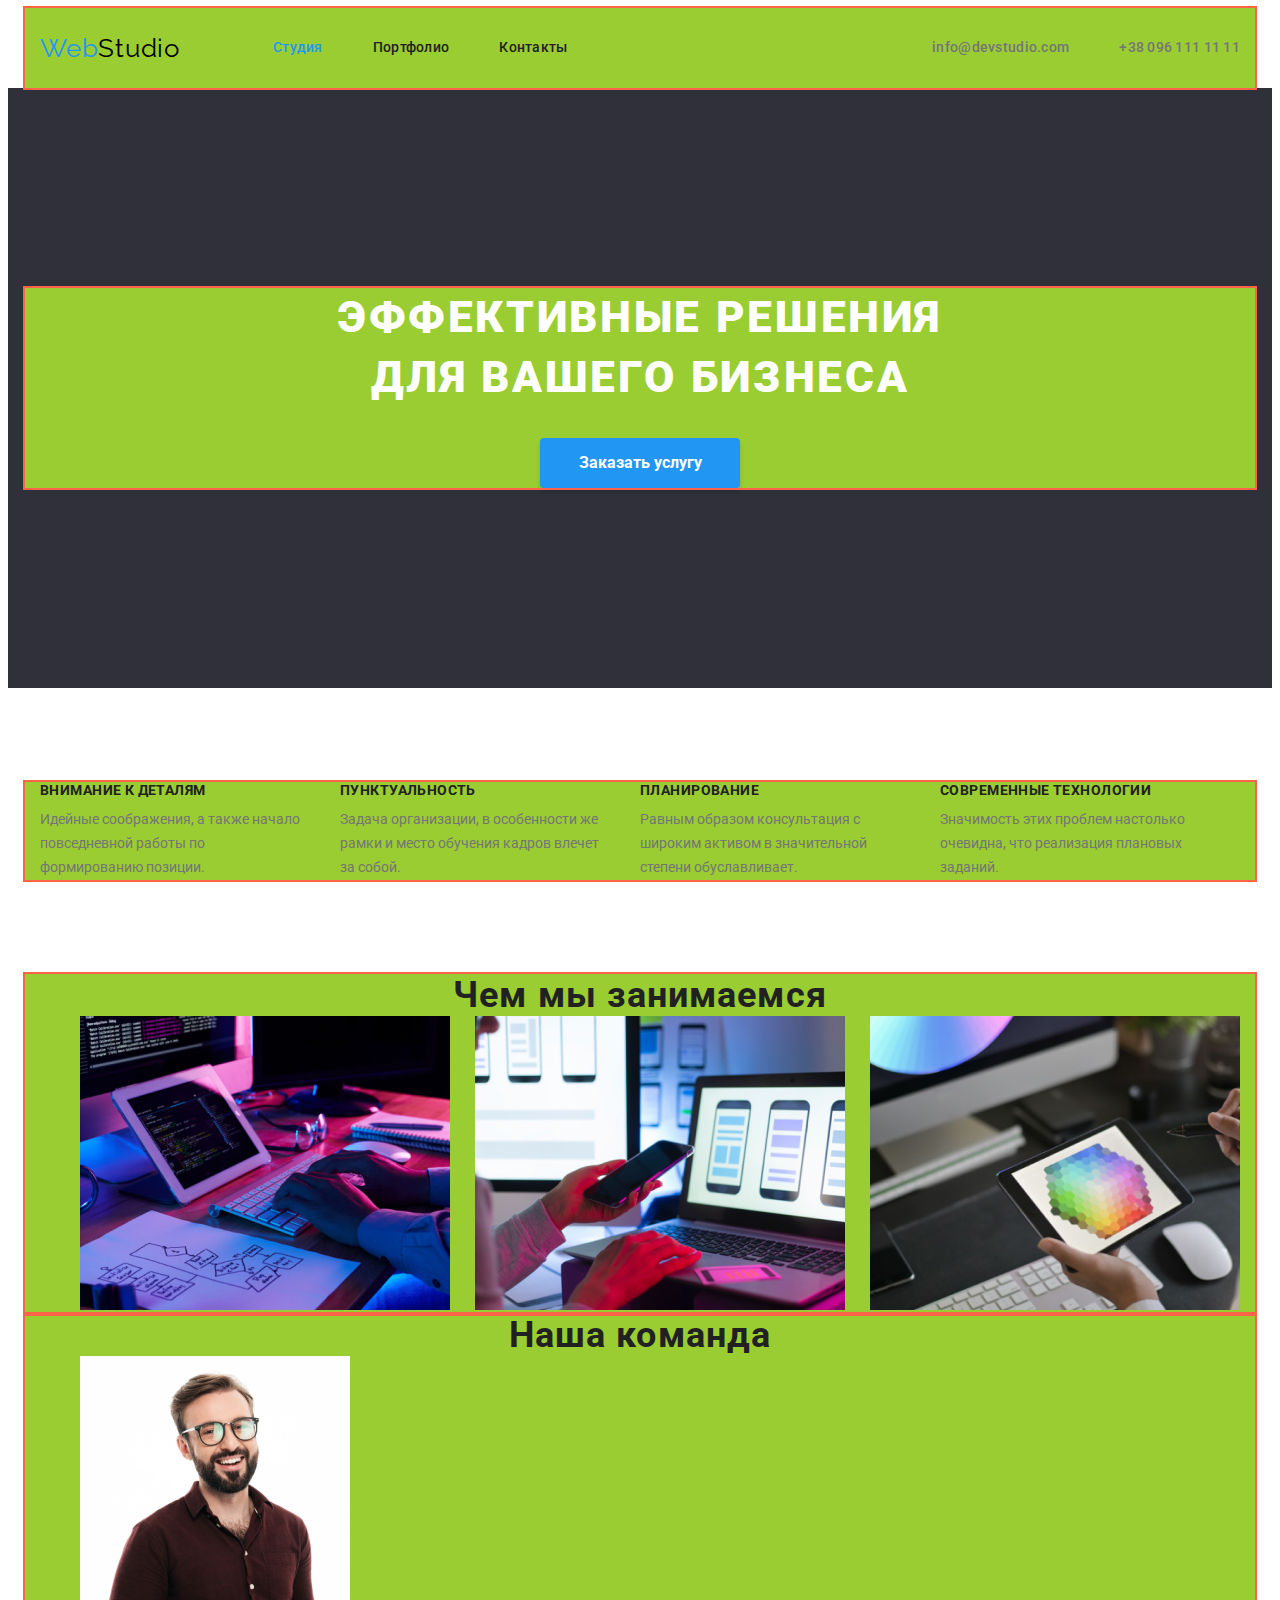
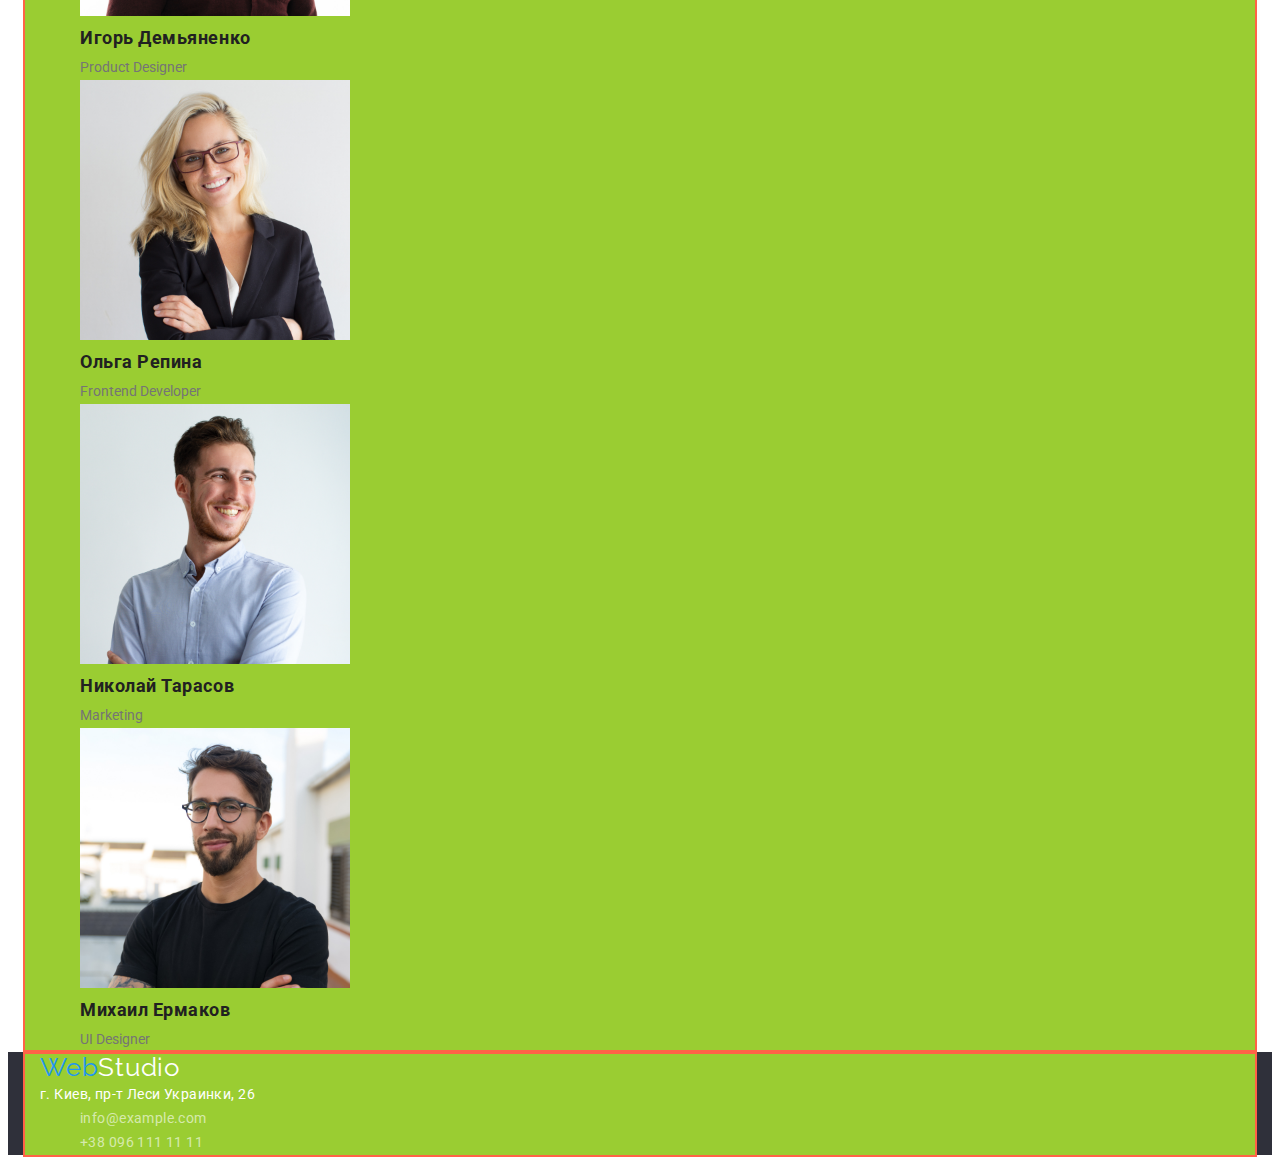
==== commit d53af53f: "Added section-features, section-work" ====
--- a/index.html
+++ b/index.html
@@ -53,7 +53,7 @@
                 <ul class="feature-list list">
                     <li class="item">
                         <h3 class="title">Внимание к деталям</h3>
-                        <p class="text">Идейные соображения, а также начало повседневной работы по формированию позиции.</p>
+                        <p class="features-text">Идейные соображения, а также начало повседневной работы по формированию позиции.</p>
                     </li>
                     <li class="item">
                         <h3 class="title">Пунктуальность</h3>
@@ -76,9 +76,9 @@
             <div class="container">
                 <h2 class="section-title">Чем мы занимаемся</h2>
                 <ul class="work-list list">
-                    <li><img src="./images/pic_1.jpg" alt="Работа за ноутбуком" width="370"></li>
-                    <li><img src="./images/pic_2.jpg" alt="Одновременная проверка на телефоне" width="370"></li>
-                    <li><img src="./images/pic_3.jpg" alt="Проверка цветовой гаммы на планшете" width="370"></li>
+                    <li class="item"><img src="./images/pic_1.jpg" alt="Работа за ноутбуком" width="370"></li>
+                    <li class="item"><img src="./images/pic_2.jpg" alt="Одновременная проверка на телефоне" width="370"></li>
+                    <li class="item"><img src="./images/pic_3.jpg" alt="Проверка цветовой гаммы на планшете" width="370"></li>
                 </ul>
             </div> 
         </section>
--- a/css/styles.css
+++ b/css/styles.css
@@ -35,7 +35,7 @@
   list-style: none;
   font-style: normal;
   text-decoration: none;
-  font-size: 14px;
+  /* font-size: 14px; */
 }
 
 h1,
@@ -238,13 +238,17 @@
 
   font-weight: 700;
   font-size: 14px;
-  line-height: 1.14;
-  letter-spacing: 0.03em;
+  line-height: 1.17;
   text-transform: uppercase;
 
   color: var(--title-text-color);
 }
 
+p {
+  font-weight: normal;
+  font-size: 14px;
+  line-height: 1.71;
+}
 /* Наша команда */
 
 .section-title {
@@ -255,6 +259,11 @@
   letter-spacing: 0.03em;
 
   color: var(--title-text-color);
+}
+
+.section-work .work-list {
+  display: flex;
+  justify-content: space-between;
 }
 
 .title {
